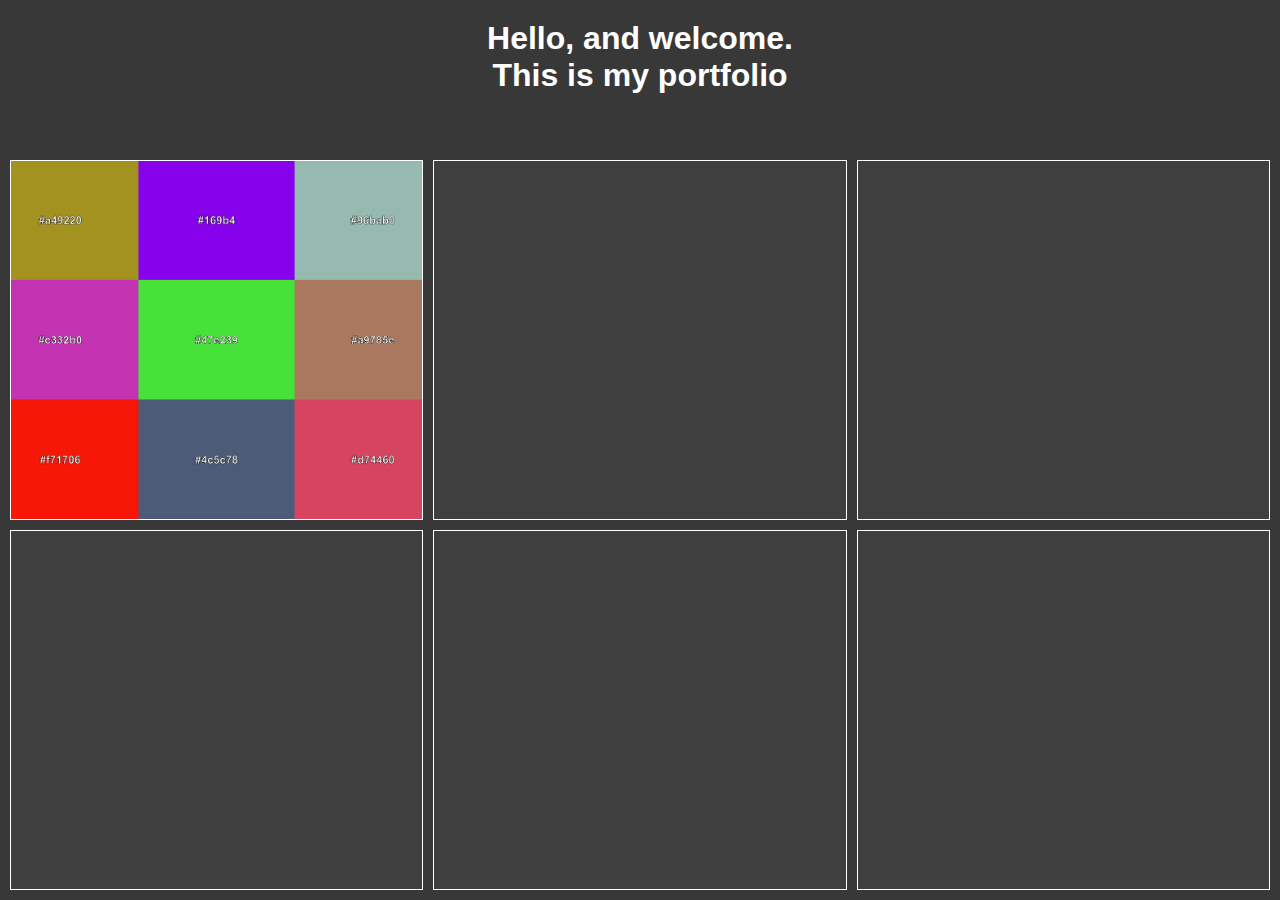
==== index.html @ 92d1602c "set up the landing page, needs work" ====
<!DOCTYPE html>
<html lang="en">
<head>
    <meta charset="UTF-8">
    <meta name="viewport" content="width=device-width, initial-scale=1.0">
    <link rel="stylesheet" href="style.css">
    <script src="jquery/library/jquery-3.5.1.min.js"></script>
    <title>My Portfolio</title>
</head>
<body>
    <h1 class="title">Hello, and welcome.<br>This is my portfolio</h1>
    <main>
        <div class="project_btn">  <div class="overlay"><p>color finder</p></div>  </div>
        <div class="project_btn">  <div class="overlay"><p>coming soon...</p></div>  </div>
        <div class="project_btn">  <div class="overlay"><p>coming soon...</p></div>  </div>
        <div class="project_btn">  <div class="overlay"><p>coming soon...</p></div>  </div>
        <div class="project_btn">  <div class="overlay"><p>coming soon...</p></div>  </div>
        <div class="project_btn">  <div class="overlay"><p>coming soon...</p></div>  </div>
    </main>
</body>
<script>
$(document).ready(function() {
    $(".project_btn:nth-child(1)").css("background-image", "url(pictures/colors.png)");
    $(".project_btn:nth-child(1)").click(() => {
        window.location = "jquery/colors.html";
    });
    $(".project_btn:nth-child(2)").css("background-image", "url()");
    $(".project_btn:nth-child(3)").css("background-image", "url()");
    $(".project_btn:nth-child(4)").css("background-image", "url()");
    $(".project_btn:nth-child(5)").css("background-image", "url()");
    $(".project_btn:nth-child(6)").css("background-image", "url()");
    
    $(this).find(" > .overlay").css("height", "0%");
    $(".project_btn").mouseover(function() {
        $(this).find(" > .overlay")
            .css("background-color", "rgba(0, 162, 255, 0.7)")
            .css("display", "grid")
            .css("height", "100%");
    }).mouseout(function() {
        $(this).find(" > .overlay")
            .css("height", "0%");
            
    });

});
</script>
</html>
---- style.css ----
body {
    font-family: Arial, Helvetica, sans-serif;
    background-color: rgb(56, 56, 56);
    margin: 0;
    width: 100vw;
    height: 100vh;
    display: grid;
    grid-template-rows: 1fr 5fr;
}
.title {
    text-align: center;
    color: white;
    margin: 0;
    padding: 20px 0 10px 0;
}
main {
    display: grid;
    padding: 10px;
    grid-template-columns: 1fr 1fr 1fr;
    grid-template-rows: 1fr 1fr;
    gap: 10px;
}
.project_btn {
    border: 1px solid white;
    background-position: center;
    background-size: cover;
    background-color: rgb(63, 63, 63);
}
.overlay {
    place-items: center;
    width: 100%;
    height: 0%;
    background-color: rgba(0, 162, 255, 0.7);
    transition: 0.7s;
    transition-timing-function: cubic-bezier(.13,.66,.77,.99);
    display: grid;
    overflow: hidden;
}
.overlay p {
    font-size: calc(1em + 0.8vw);
    font-weight: 600;
    margin: 0;
}
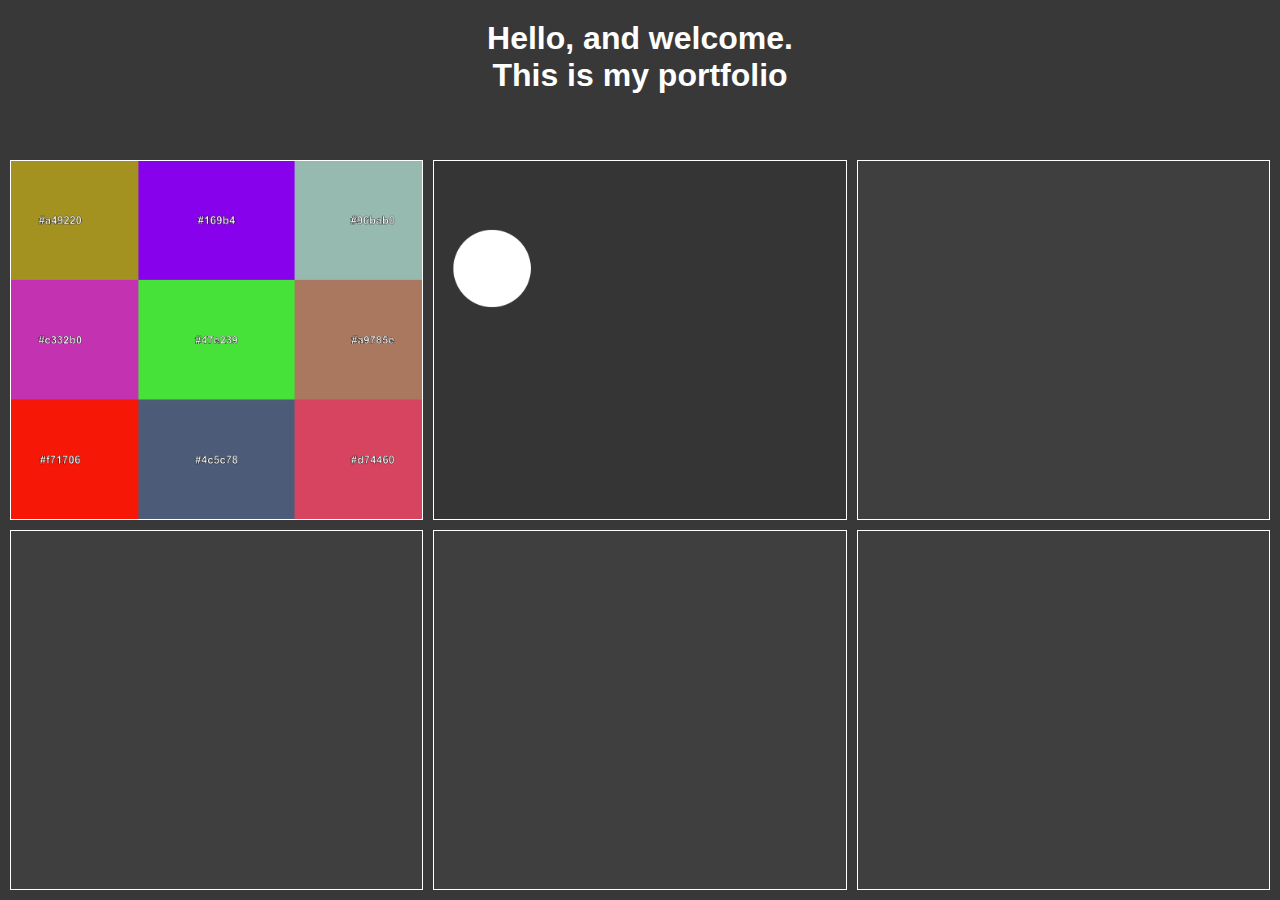
==== commit 8f0ef7d6: "added a bouncing ball section! very fun stuff" ====
--- a/index.html
+++ b/index.html
@@ -11,7 +11,7 @@
     <h1 class="title">Hello, and welcome.<br>This is my portfolio</h1>
     <main>
         <div class="project_btn">  <div class="overlay"><p>color finder</p></div>  </div>
-        <div class="project_btn">  <div class="overlay"><p>coming soon...</p></div>  </div>
+        <div class="project_btn">  <div class="overlay"><p>bouncing ball</p></div>  </div>
         <div class="project_btn">  <div class="overlay"><p>coming soon...</p></div>  </div>
         <div class="project_btn">  <div class="overlay"><p>coming soon...</p></div>  </div>
         <div class="project_btn">  <div class="overlay"><p>coming soon...</p></div>  </div>
@@ -20,11 +20,14 @@
 </body>
 <script>
 $(document).ready(function() {
-    $(".project_btn:nth-child(1)").css("background-image", "url(pictures/colors.png)");
-    $(".project_btn:nth-child(1)").click(() => {
-        window.location = "jquery/colors.html";
-    });
-    $(".project_btn:nth-child(2)").css("background-image", "url()");
+    $(".project_btn:nth-child(1)").css("background-image", "url(pictures/colors.png)")
+        .click(() => {
+            window.location = "jquery/colors.html";
+        });
+    $(".project_btn:nth-child(2)").css("background-image", "url(pictures/ball_bounce.png)")
+        .click(() => {
+            window.location = "ball_bounce/index.html";
+        });
     $(".project_btn:nth-child(3)").css("background-image", "url()");
     $(".project_btn:nth-child(4)").css("background-image", "url()");
     $(".project_btn:nth-child(5)").css("background-image", "url()");
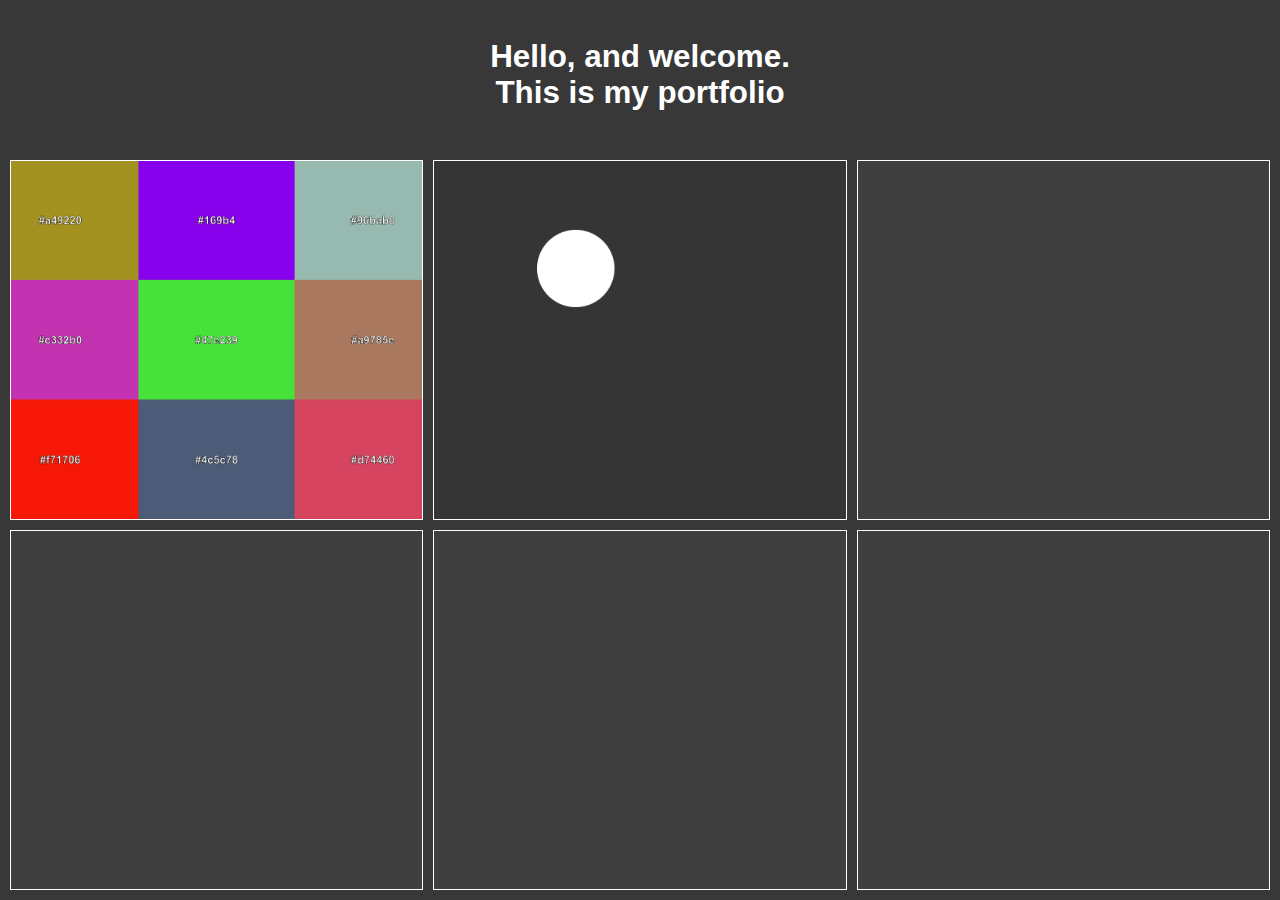
==== commit 619bbad4: "made the main and colors site mobile friendly" ====
--- a/index.html
+++ b/index.html
@@ -4,7 +4,7 @@
     <meta charset="UTF-8">
     <meta name="viewport" content="width=device-width, initial-scale=1.0">
     <link rel="stylesheet" href="style.css">
-    <script src="jquery/library/jquery-3.5.1.min.js"></script>
+    <script src="libraries/jquery-3.5.1.min.js"></script>
     <title>My Portfolio</title>
 </head>
 <body>
@@ -20,11 +20,14 @@
 </body>
 <script>
 $(document).ready(function() {
-    $(".project_btn:nth-child(1)").css("background-image", "url(pictures/colors.png)")
+    $(".project_btn:nth-child(1)")
+        .css("background-image", "url(pictures/colors.png)")
         .click(() => {
-            window.location = "jquery/colors.html";
+            window.location = "colors/index.html";
         });
-    $(".project_btn:nth-child(2)").css("background-image", "url(pictures/ball_bounce.png)")
+    $(".project_btn:nth-child(2)")
+        .css("background-image", "url(pictures/ball_bounce.png)")
+        .css("background-position", "left")
         .click(() => {
             window.location = "ball_bounce/index.html";
         });
--- a/style.css
+++ b/style.css
@@ -11,7 +11,10 @@
     text-align: center;
     color: white;
     margin: 0;
-    padding: 20px 0 10px 0;
+    padding: 10px 0 10px 0;
+    font-size: calc(1em + 1.2vw);
+    display: grid;
+    align-content: center;
 }
 main {
     display: grid;
@@ -19,6 +22,15 @@
     grid-template-columns: 1fr 1fr 1fr;
     grid-template-rows: 1fr 1fr;
     gap: 10px;
+}
+@media (max-width:700px){
+    main {
+        grid-template-columns: 1fr 1fr;
+        grid-auto-rows: 1fr;
+    }
+    .title {
+        font-size: calc(1em + 2vw);
+    }
 }
 .project_btn {
     border: 1px solid white;
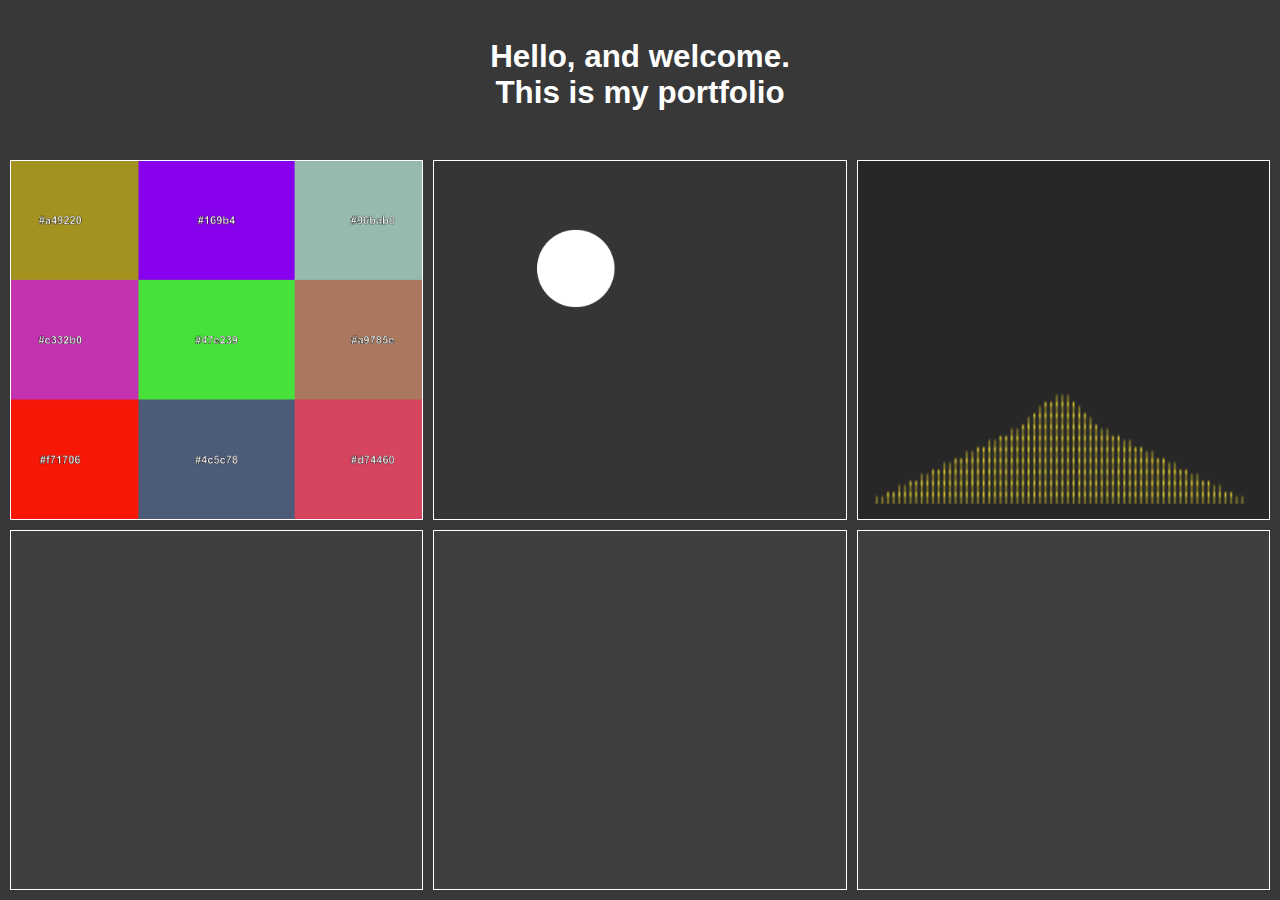
==== commit 6d4d4ec7: "linked sand simulator to main page" ====
--- a/index.html
+++ b/index.html
@@ -12,7 +12,7 @@
     <main>
         <div class="project_btn">  <div class="overlay"><p>color finder</p></div>  </div>
         <div class="project_btn">  <div class="overlay"><p>bouncing ball</p></div>  </div>
-        <div class="project_btn">  <div class="overlay"><p>coming soon...</p></div>  </div>
+        <div class="project_btn">  <div class="overlay"><p>sand simulator</p></div>  </div>
         <div class="project_btn">  <div class="overlay"><p>coming soon...</p></div>  </div>
         <div class="project_btn">  <div class="overlay"><p>coming soon...</p></div>  </div>
         <div class="project_btn">  <div class="overlay"><p>coming soon...</p></div>  </div>
@@ -31,7 +31,11 @@
         .click(() => {
             window.location = "ball_bounce/index.html";
         });
-    $(".project_btn:nth-child(3)").css("background-image", "url()");
+    $(".project_btn:nth-child(3)")
+        .css("background-image", "url(pictures/sand_sim.png)")
+        .click(() => {
+            window.location = "sand_sim/index.html";
+        });;
     $(".project_btn:nth-child(4)").css("background-image", "url()");
     $(".project_btn:nth-child(5)").css("background-image", "url()");
     $(".project_btn:nth-child(6)").css("background-image", "url()");
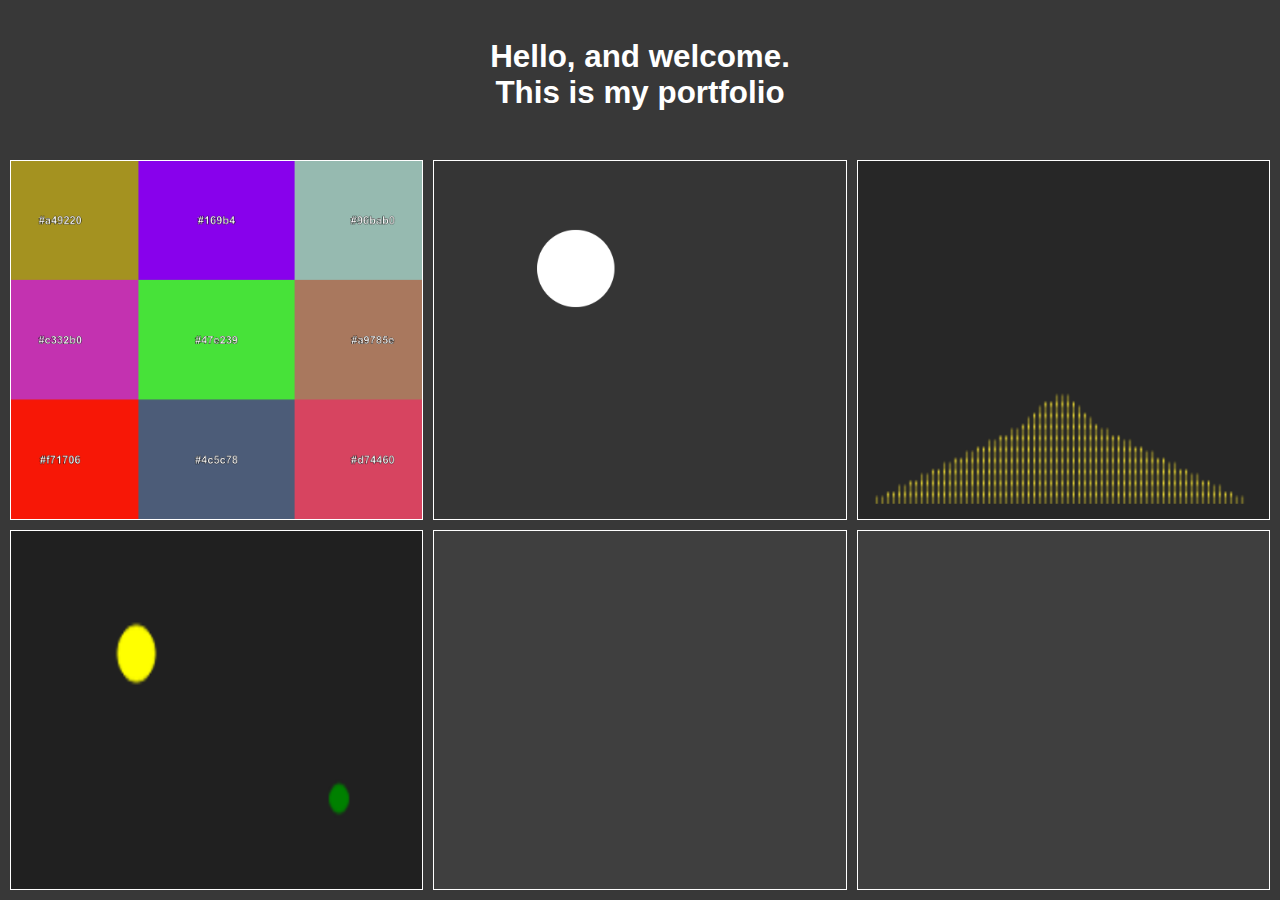
==== commit 221f2a14: "Added a functioning orbital simulator!" ====
--- a/index.html
+++ b/index.html
@@ -13,7 +13,7 @@
         <div class="project_btn">  <div class="overlay"><p>color finder</p></div>  </div>
         <div class="project_btn">  <div class="overlay"><p>bouncing ball</p></div>  </div>
         <div class="project_btn">  <div class="overlay"><p>sand simulator</p></div>  </div>
-        <div class="project_btn">  <div class="overlay"><p>coming soon...</p></div>  </div>
+        <div class="project_btn">  <div class="overlay"><p>Orbital Simulator</p></div>  </div>
         <div class="project_btn">  <div class="overlay"><p>coming soon...</p></div>  </div>
         <div class="project_btn">  <div class="overlay"><p>coming soon...</p></div>  </div>
     </main>
@@ -35,8 +35,13 @@
         .css("background-image", "url(pictures/sand_sim.png)")
         .click(() => {
             window.location = "sand_sim/index.html";
-        });;
-    $(".project_btn:nth-child(4)").css("background-image", "url()");
+        });
+    $(".project_btn:nth-child(4)")
+        .css("background-image", "url(pictures/canvas_orbital.png)")
+        .css("background-size", "350% 300%")
+        .click(() => {
+            window.location = "orbital/index.html";
+        });
     $(".project_btn:nth-child(5)").css("background-image", "url()");
     $(".project_btn:nth-child(6)").css("background-image", "url()");
     
